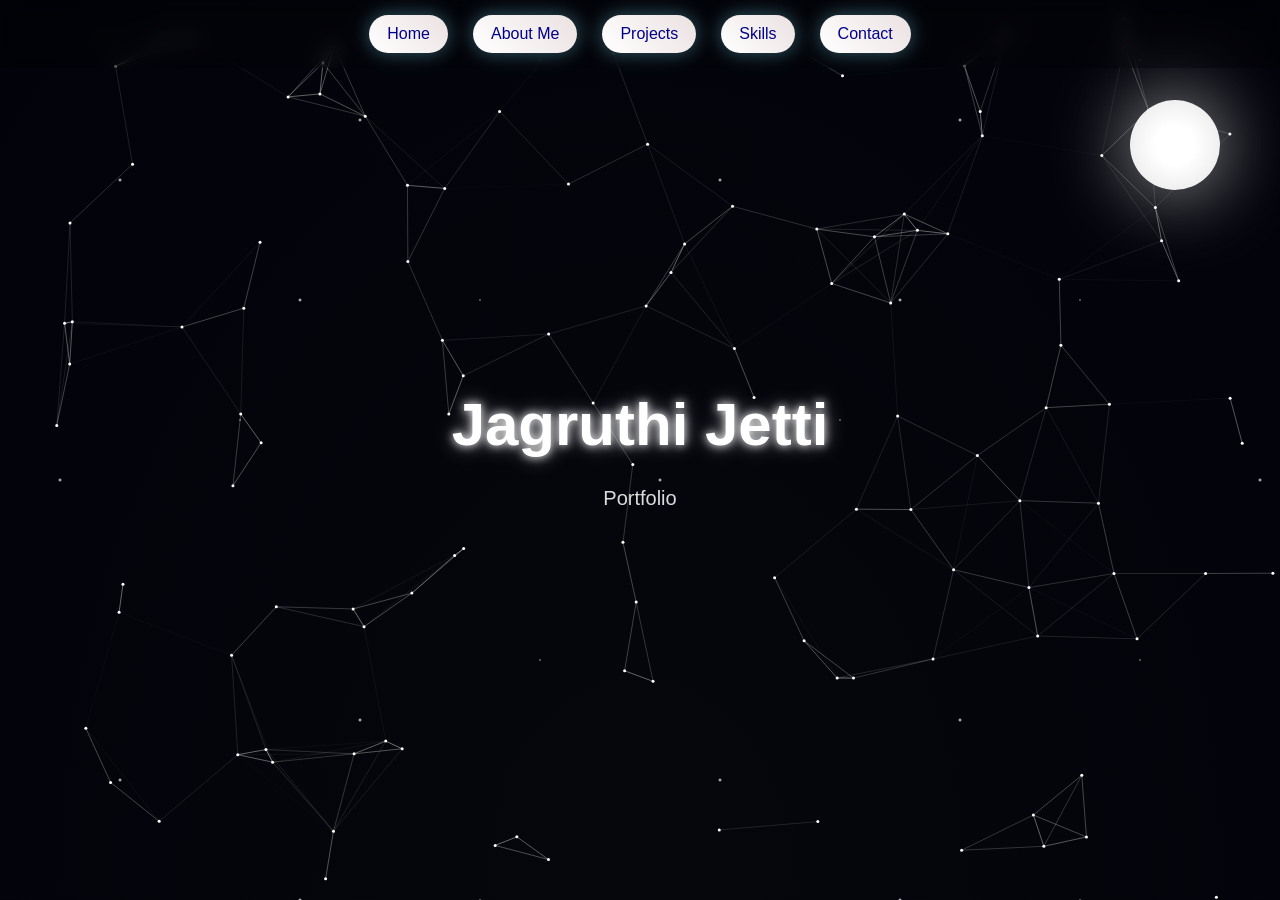
==== index.html @ 8ce063e5 "Update index.html" ====
<!DOCTYPE html>
<html>
<head>
    <title>Portfolio</title>
    <link rel="stylesheet" href="style.css">
</head>

<body>
    <div class="cursor"></div>
    <div class="star-cursor"></div>
    <div class="star-glow"></div>
    <div class="moon"></div>
    <div class="stars"></div>
    <canvas id="constellation"></canvas>

<nav>
    <ul>
        <li><a href="index.html" class="magnetic">Home</a></li>
        <li><a href="aboutme.html" class="magnetic">About Me</a></li>
        <li><a href="projects.html" class="magnetic">Projects</a></li>
        <li><a href="skills.html" class="magnetic">Skills</a></li>
        <li><a href="contact.html" class="magnetic">Contact</a></li>
    </ul>
</nav>
<section class="hero">
    <h1>Jagruthi Jetti</h1>
    <br>
    <p>Portfolio</p>
</section>
<script src="space.js"></script>
<script src="mediaqueries.js"></script>
</body>

</html>
---- style.css ----
*{
    margin:0;
    padding:0;
    box-sizing:border-box;
    font-family: 'Segoe UI', sans-serif;
    cursor:none;
}

body{
    color:white;
    background: radial-gradient(ellipse at bottom,#05070d 0%,#02030a 100%);
    overflow-x:hidden;
}
/* Hide default cursor */
body{
    cursor:none;
}
/* MAIN STAR */
.star-cursor{
    position:fixed;
    width:20px;
    height:20px;
    pointer-events:none;
    z-index:9999;
    background:linear-gradient(45deg,#ffffff,#9be7ff);

    clip-path:polygon(
        50% 0%,
        61% 35%,
        98% 35%,
        68% 57%,
        79% 91%,
        50% 70%,
        21% 91%,
        32% 57%,
        2% 35%,
        39% 35%
    );
    box-shadow:
        0 0 8px #9be7ff,
        0 0 20px #9be7ff,
        0 0 40px rgba(155,231,255,0.7);
    transform:translate(-50%,-50%);
    animation:twinkle 2s infinite alternate;
}
/* SOFT GLOW */
.star-glow{
    position:fixed;
    width:40px;
    height:40px;
    border-radius:50%;
    pointer-events:none;
    z-index:9998;
    background:radial-gradient(circle,rgba(155,231,255,0.6),rgba(155,231,255,0.2),transparent);
    filter:blur(6px);
    transform:translate(-50%,-50%);
}
/* TWINKLE */
@keyframes twinkle{
    0%{
        transform:translate(-50%,-50%) scale(1) rotate(0deg);
    }
    100%{
        transform:translate(-50%,-50%) scale(1.2) rotate(20deg);
    }
}
/* NAVBAR */
nav{
    display:flex;
    justify-content:space-between;
    align-items:center;
    padding:20px 8%;
    position:fixed;
    width:100%;
    top:0;
    background:rgba(0,0,0,0.25);
    backdrop-filter:blur(10px);
    z-index:10;
}

.logo{
    font-size:22px;
    color:#8edbff;
    letter-spacing:2px;
}

nav ul{
    display:flex;
    gap:40px;
    list-style:none;
}
nav li{
    list-style:none;
}
nav a{
    color:white;
    text-decoration:none;
    transition:0.4s;
}
nav a:hover{
    color:#8edbff;
    text-shadow:0 0 15px #8edbff;
}
/* HERO */
.hero{
    height:100vh;
    display:flex;
    flex-direction:column;
    justify-content:center;
    align-items:center;
    text-align:center;
}
.hero h1{
    font-size:60px;
    text-shadow:0 0 20px #8edbff;
}
.hero p{
    margin-top:10px;
    color:#ccc;
}
/* SPACE CARDS */
.card{
    background:rgba(255,255,255,0.03);
    border:1px solid rgba(255,255,255,0.08);
    padding:25px;
    margin:20px;
    border-radius:14px;
    backdrop-filter:blur(10px);
    box-shadow:
        0 0 20px rgba(255,255,255,0.04),inset 0 0 25px rgba(255,255,255,0.03);
    transition:0.4s;
    color:#e6e6e6;
}
/* hover */
.card:hover{
    transform:translateY(-6px);
    box-shadow:0 0 35px rgba(255,255,255,0.12);
}
/* SECTIONS */
.section{
    padding:120px 10%;
    text-align:center;
}

.section h2{
    font-size:40px;
    margin-bottom:40px;
    color:#9be7ff;
}
/* MOON */
.moon{
    position:fixed;
    right:120px;
    top:200px;
    width:140px;
    height:140px;
    background:radial-gradient(circle,#fff 30%,#e4e4e4);
    border-radius:50%;
    box-shadow:0 0 80px rgba(255,255,255,0.7);
    z-index:-1;
}
/* SHOOTING STAR */
.shooting-star{
    position:fixed;
    top:0;
    left:50%;
    width:3px;
    height:3px;
    background:white;
    box-shadow:0 0 10px white,0 0 20px white;
    animation:shoot 6s linear infinite;
}
@keyframes shoot{
0%{
    transform:translate(0,0) rotate(45deg);
    opacity:1;
}
100%{
    transform:translate(-1200px,700px) rotate(45deg);
    opacity:0;
}
}
/* SCROLL ANIMATION */
.hidden{
    opacity:0;
    transform:translateY(50px);
    transition:all 1s;
}
.show{
    opacity:1;
    transform:translateY(0);
}
/* MOBILE */
@media(max-width:768px){

.hero h1{
font-size:38px;
}

nav ul{
gap:15px;
font-size:14px;
}

.section{
padding:100px 6%;
}

.moon{
width:90px;
height:90px;
}

}
/* SPACESHIP */

.spaceship{
position:fixed;
width:60px;
top:40%;
left:-100px;
z-index:-1;
animation:flyShip 30s linear infinite;
opacity:0.8;
}

@keyframes flyShip{

0%{
transform:translateX(0) rotate(10deg);
}

100%{
transform:translateX(120vw) rotate(10deg);
}

}
/* MAGNETIC BUTTON */

.magnetic{

display:inline-block;
padding:14px 28px;
border-radius:30px;
background:linear-gradient(45deg,white,rgb(235, 225, 225));
color:darkblue;
text-decoration:none;
transition:transform 0.2s ease;
box-shadow:0 0 20px rgba(125,226,255,0.4);
margin-left: 0px;

}
/* CURSOR STAR TRAIL */

.cursor-star{

position:fixed;

width:6px;
height:6px;

background:white;

clip-path:polygon(
50% 0%,
61% 35%,
98% 35%,
68% 57%,
79% 91%,
50% 70%,
21% 91%,
32% 57%,
2% 35%,
39% 35%
);

pointer-events:none;

z-index:9997;

animation:starFade 0.6s linear forwards;

}

@keyframes starFade{

0%{
opacity:1;
transform:scale(1);
}

100%{
opacity:0;
transform:scale(0.2);
}

}
/* METEOR */

.meteor{

position:fixed;

width:3px;
height:3px;

background:white;

border-radius:50%;

box-shadow:
0 0 8px white,
0 0 20px white,
0 0 40px white;

pointer-events:none;

z-index:-1;

animation:meteorFall linear forwards;

}

/* tail */

.meteor::after{

content:"";

position:absolute;

top:0;
left:0;

width:150px;
height:2px;

background:linear-gradient(
90deg,
white,
rgba(255,255,255,0)
);

transform:translateX(-150px);

}

@keyframes meteorFall{

0%{
transform:translate(0,0) rotate(45deg);
opacity:1;
}

100%{
transform:translate(-1000px,600px) rotate(45deg);
opacity:0;
}

}
/* HERO TEXT */

.hero h1{

font-size:60px;

transition:transform 0.4s ease, text-shadow 0.4s ease;

text-shadow:
0 0 10px white,
0 0 20px rgba(255,255,255,0.5);

}

/* HOVER EFFECT */

.hero h1:hover{

transform:scale(1.15);

text-shadow:
0 0 20px white,
0 0 40px white,
0 0 80px rgba(255,255,255,0.7);

}

/* subtitle */

.hero p{

font-size:20px;

color:#dcdcdc;

transition:transform 0.3s ease;

}

.hero p:hover{

transform:scale(1.1);

}
/* HERO TITLE */

.space-title{

font-size:60px;
letter-spacing:6px;
position:relative;
z-index:2;

}

/* LETTER STYLE */

.space-title span{

display:inline-block;
transition:transform 0.3s ease;

}

/* HOVER */

.space-title span:hover{

transform:scale(1.4) translateY(-6px);

}

/* EMITTED STAR */

.letter-star{

position:absolute;

width:4px;
height:4px;

background:white;

border-radius:50%;

box-shadow:
0 0 6px white,
0 0 12px white;

pointer-events:none;

animation:starBurst 0.8s linear forwards;

}

/* star animation */

@keyframes starBurst{

0%{
opacity:1;
transform:translate(0,0) scale(1);
}

100%{
opacity:0;
transform:translate(var(--x),var(--y)) scale(0.3);
}

}

/* CONSTELLATION CANVAS */

#constellation{

position:fixed;

top:0;
left:0;

width:100%;
height:100%;

pointer-events:none;

z-index:-2;

}
a{
    text-decoration: none;
    color: white;/* base text color */
    transition: transform 0.4s ease, text-shadow 0.4s ease;
}
a:hover{
    transform: scale(1.2); /* enlarges text */
  text-shadow:
    0 0 10px white,
    0 0 20px white,
    0 0 30px white,
    0 0 40px white;
}
/* --- Glow effect while typing --- */
form {
    display: inline-block;
    text-align: left;
    max-width: 500px;
    width: 100%;
}

form label {
    color: #ffffff;
    font-size: 16px;
}

form input, form textarea {
    width: 100%;
    padding: 12px;
    margin-bottom: 20px;
    border-radius: 10px;
    border: 1px solid rgba(255,255,255,0.2);
    background: rgba(0,0,0,0.8);
    color: #ffffff;
    font-size: 16px;
    backdrop-filter: blur(5px);
    transition: transform 0.3s ease, box-shadow 0.3s ease;
}
form input:focus, form textarea:focus {
    outline: none;
    transform: scale(1.02);
    box-shadow: 0 0 15px rgba(255,255,255,0.5);
}

/* Cursor Star Trail (tiny stars) */
.input-star {
    position: fixed;
    width: 6px;
    height: 6px;
    background: white;
    border-radius: 50%;
    pointer-events: none;
    z-index: 9999;
    animation:inputStarFade 0.6s linear forwards;
}

@keyframes inputStarFade {
    0% {
        opacity: 1;
        transform: scale(1) translate(0,0);
    }
    100% {
        opacity: 0;
        transform: scale(0.2) translate(var(--x), var(--y));
    }
}
.submit
{
    padding-left: 15px;
    padding-right:15px;
    background-color: black;
    color: white;
    align-items: center;
    border-radius: 5px;
    border: 0.2px solid #ffffff;
}
/* STAR FIELD */

.stars{
    position:fixed; 
    top:0;
    left:0;
    width:100%;
    height:100%;
    background:
    radial-gradient(2px 2px at 20% 30%, white, transparent),
    radial-gradient(1px 1px at 40% 70%, white, transparent),
    radial-gradient(2px 2px at 60% 20%, white, transparent),
    radial-gradient(1px 1px at 80% 50%, white, transparent),
    radial-gradient(2px 2px at 10% 80%, white, transparent),
    radial-gradient(1px 1px at 90% 10%, white, transparent),
    radial-gradient(2px 2px at 50% 50%, white, transparent);
    background-size:600px 600px;
    animation:starMove 200s linear infinite;
    z-index:-2;
}
@keyframes starMove{
    from{transform:translateY(0);}
    to{transform:translateY(-2000px);}
}
.stats-container{
display:flex;
justify-content:center;
gap:40px;
margin-top:50px;
flex-wrap:wrap;
z-index:6;
position:relative;
max-width:900px;
margin:50px auto
}

.glass-card{
width:200px;
padding:25px;
text-align:center;
background:rgba(255,255,255,0.12);
border-radius:20px;
backdrop-filter:blur(12px);
-webkit-backdrop-filter:blur(12px);
border:1px solid rgba(255,255,255,0.25);
box-shadow:0 8px 32px rgba(0,0,0,0.3);
color:white;
transition:0.3s;
}

.glass-card:hover{
transform:translateY(-8px);
box-shadow:0 15px 40px rgba(0,0,0,0.5);
}

.glass-card h3{
font-size:32px;
margin:0;
}

.glass-card p{
margin-top:8px;
font-size:15px;
color:#ddd;
}
.section{
position:relative;
z-index:5;
}
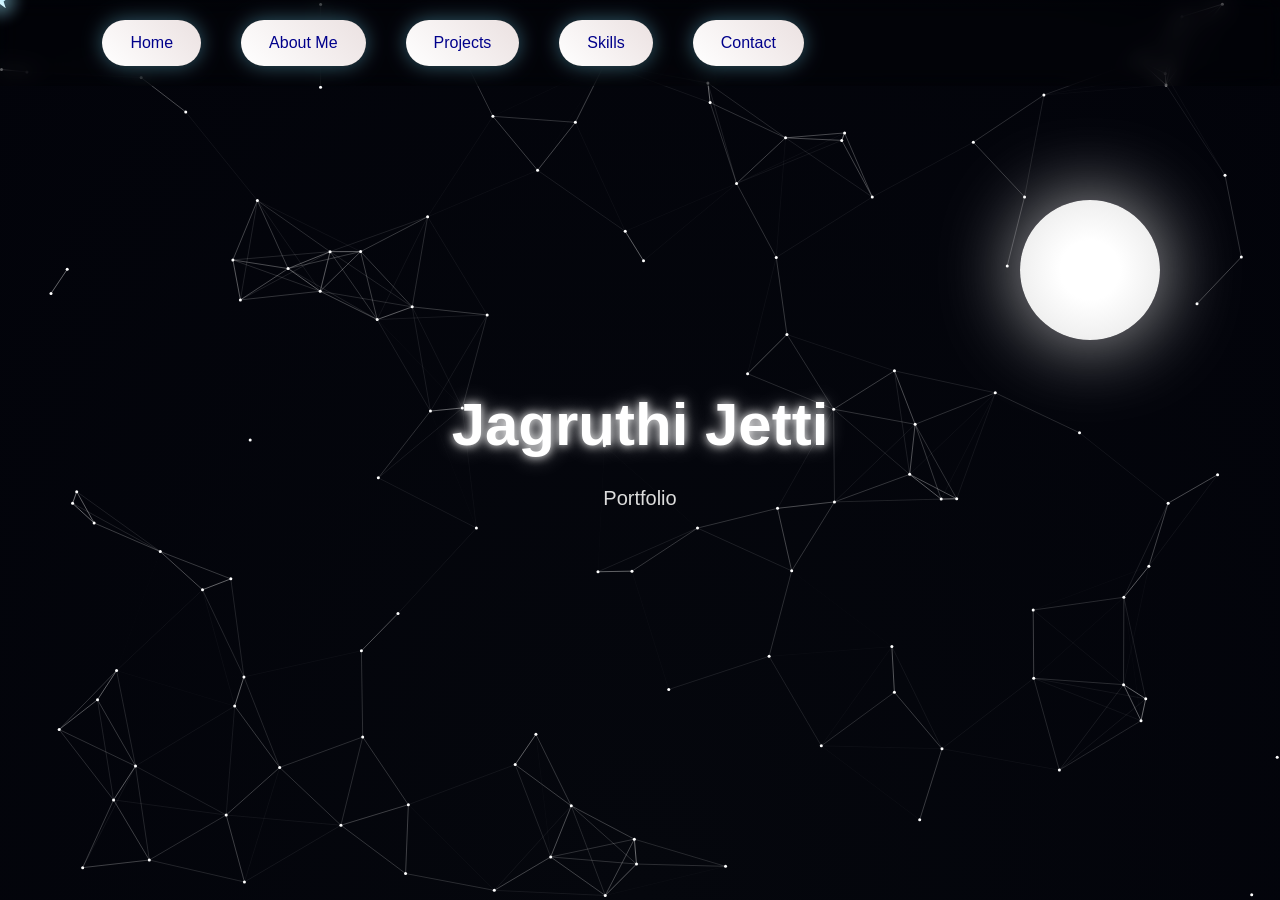
==== commit b42f7cf6: "Update index.html" ====
--- a/index.html
+++ b/index.html
@@ -10,7 +10,6 @@
     <div class="star-cursor"></div>
     <div class="star-glow"></div>
     <div class="moon"></div>
-    <div class="stars"></div>
     <canvas id="constellation"></canvas>
 
 <nav>
@@ -28,7 +27,7 @@
     <p>Portfolio</p>
 </section>
 <script src="space.js"></script>
-<script src="mediaqueries.js"></script>
 </body>
 
 </html>
+
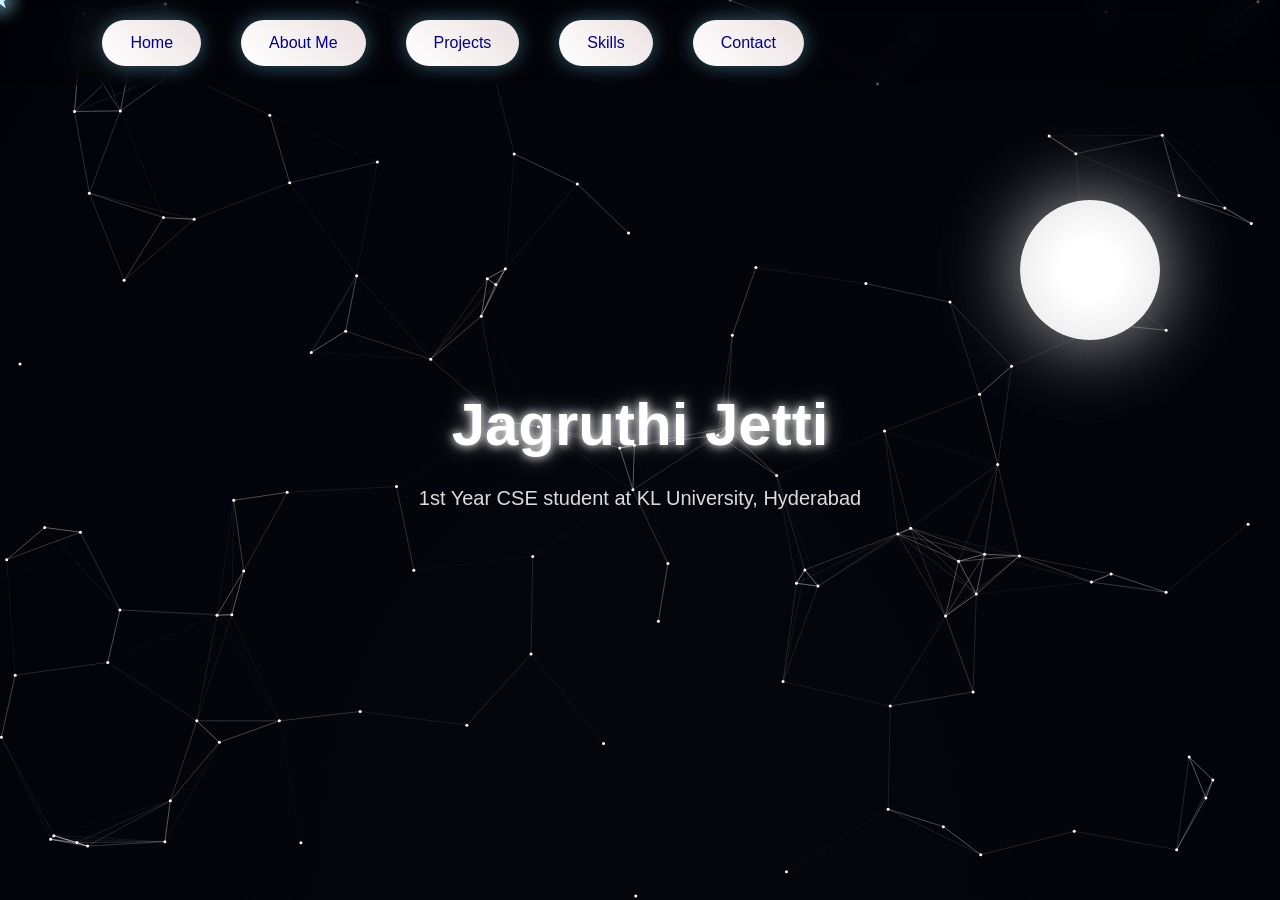
==== commit 5cd2d8ac: "Update index.html" ====
--- a/index.html
+++ b/index.html
@@ -24,10 +24,11 @@
 <section class="hero">
     <h1>Jagruthi Jetti</h1>
     <br>
-    <p>Portfolio</p>
+    <p>1st Year CSE student at KL University, Hyderabad</p>
 </section>
 <script src="space.js"></script>
 </body>
 
 </html>
 
+
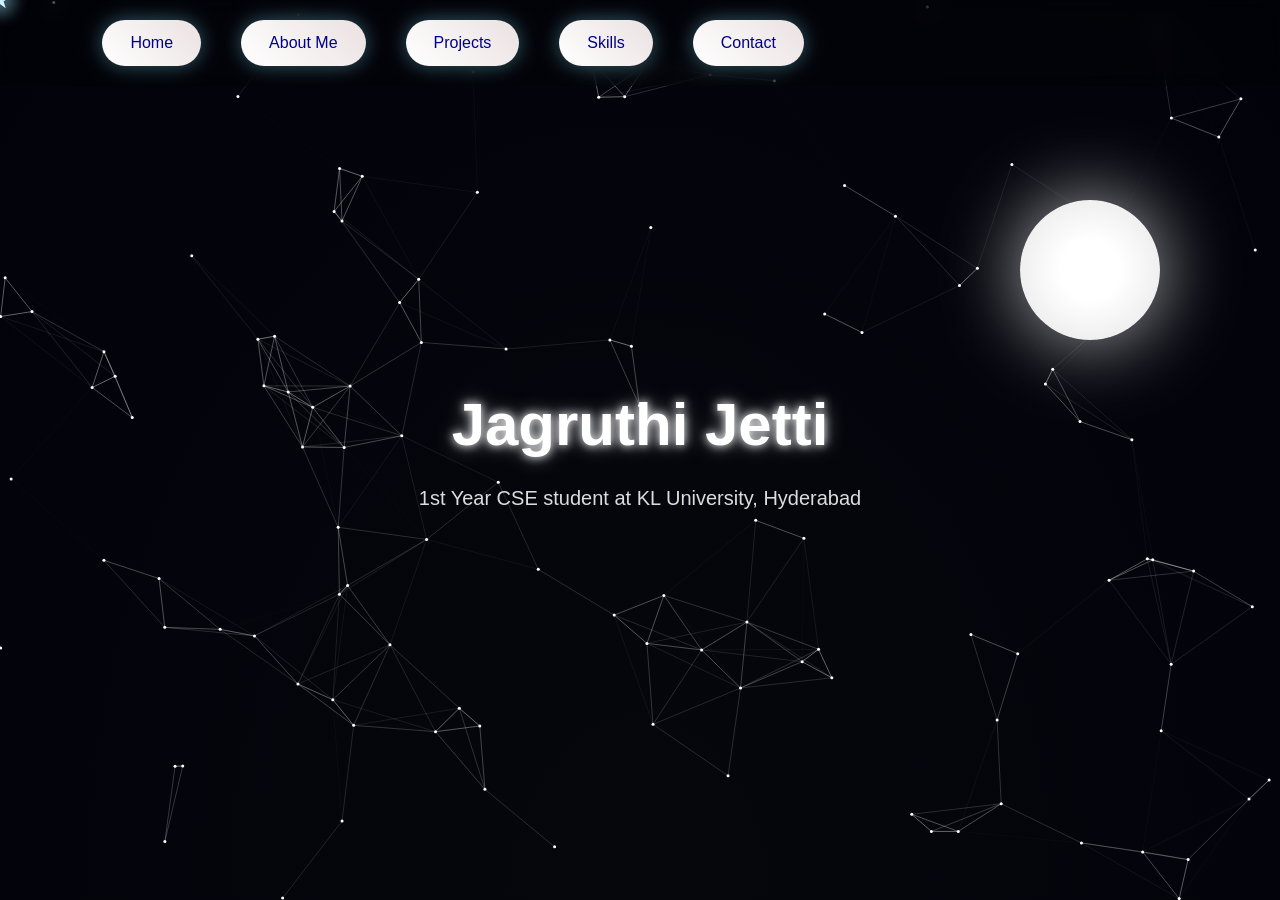
==== commit b7edb971: "Update index.html" ====
--- a/index.html
+++ b/index.html
@@ -28,7 +28,7 @@
 </section>
 <script src="space.js"></script>
 </body>
-
 </html>
 
 
+
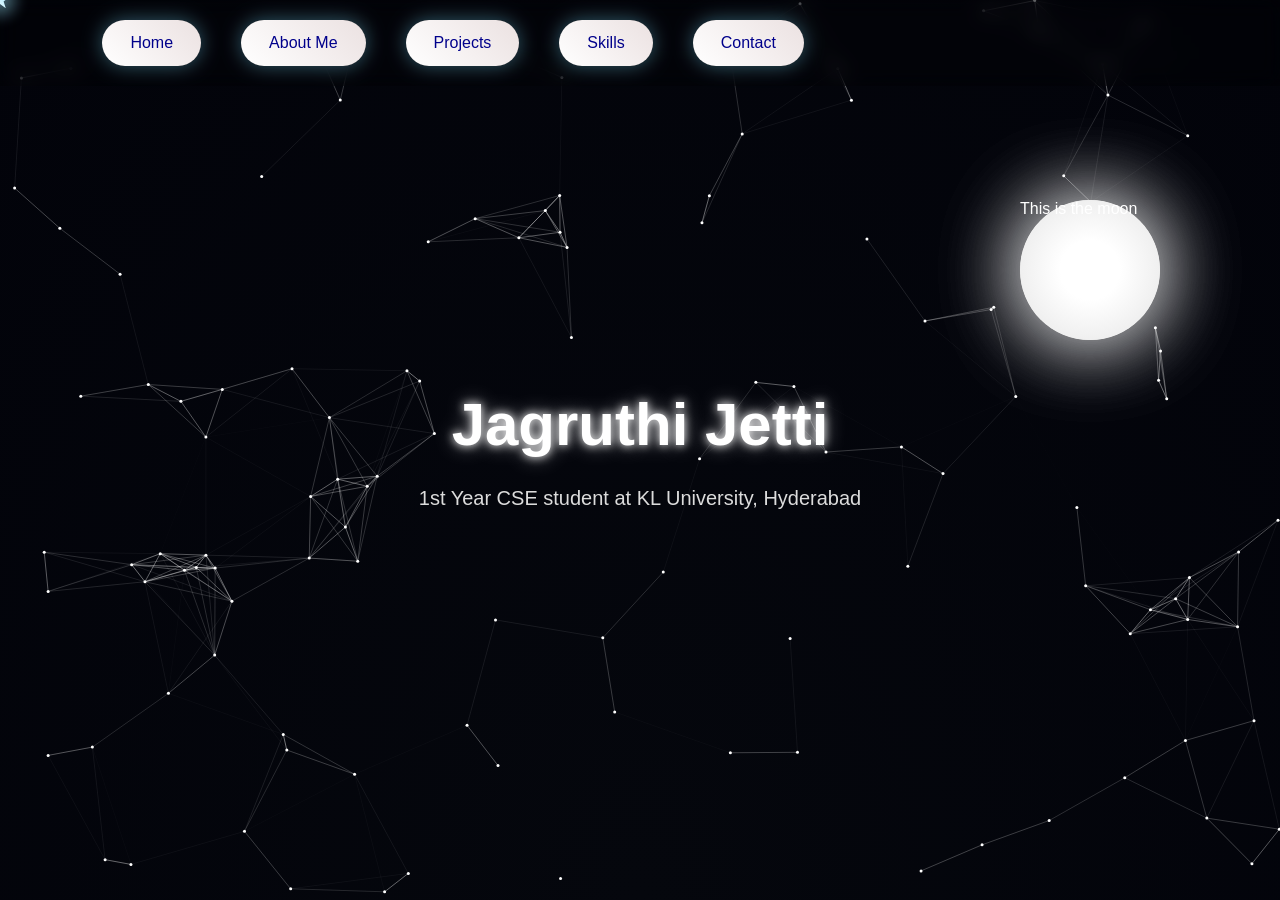
==== commit a0597430: "Update index.html" ====
--- a/index.html
+++ b/index.html
@@ -12,6 +12,7 @@
     <div class="moon"></div>
     <canvas id="constellation"></canvas>
 
+    <div class="moon">This is the moon</div>
 <nav>
     <ul>
         <li><a href="index.html" class="magnetic">Home</a></li>
@@ -32,3 +33,4 @@
 
 
 
+
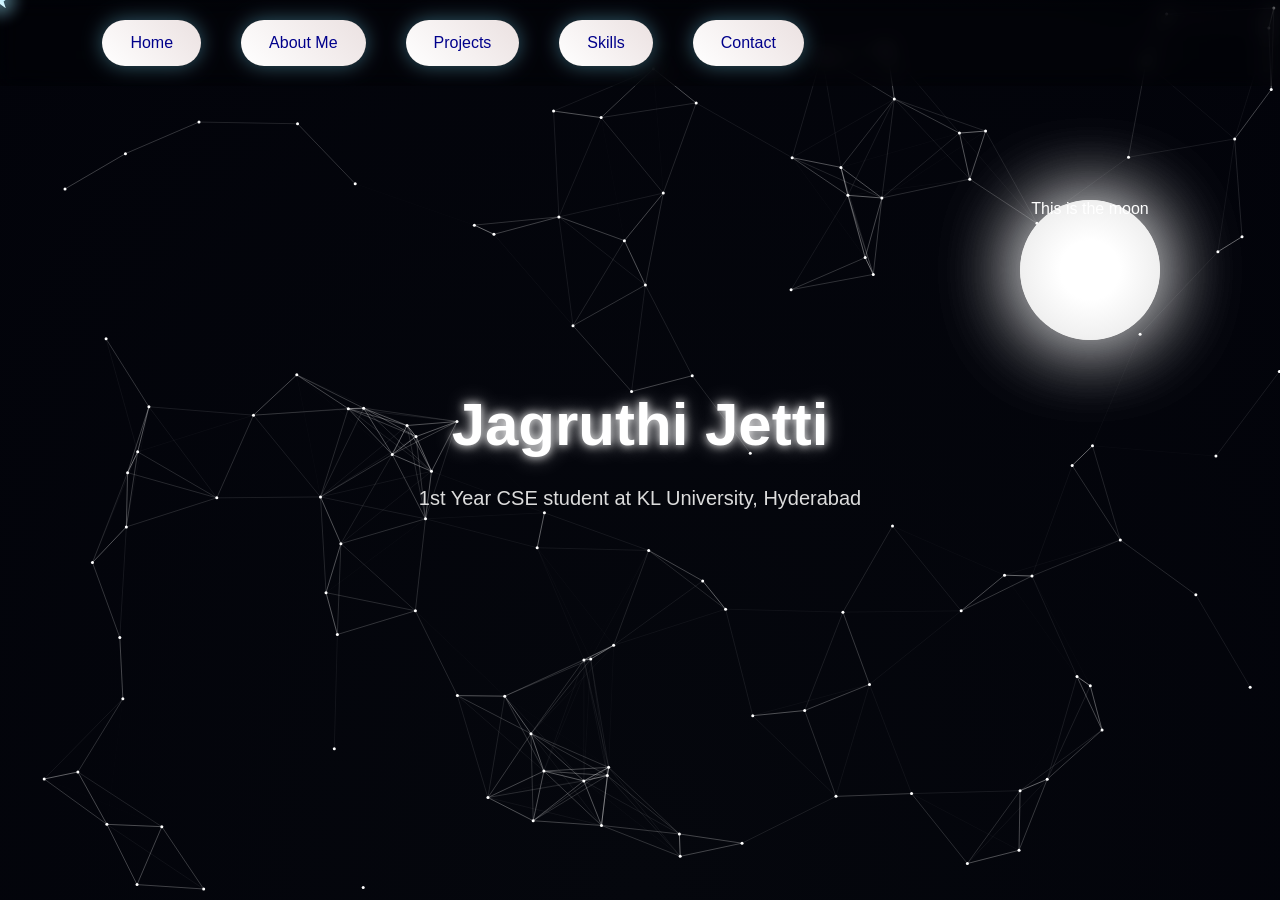
==== commit 222832e7: "Update index.html" ====
--- a/index.html
+++ b/index.html
@@ -12,7 +12,6 @@
     <div class="moon"></div>
     <canvas id="constellation"></canvas>
 
-    <div class="moon">This is the moon</div>
 <nav>
     <ul>
         <li><a href="index.html" class="magnetic">Home</a></li>
@@ -26,6 +25,8 @@
     <h1>Jagruthi Jetti</h1>
     <br>
     <p>1st Year CSE student at KL University, Hyderabad</p>
+    
+    <div class="moon">This is the moon</div>
 </section>
 <script src="space.js"></script>
 </body>
@@ -34,3 +35,4 @@
 
 
 
+
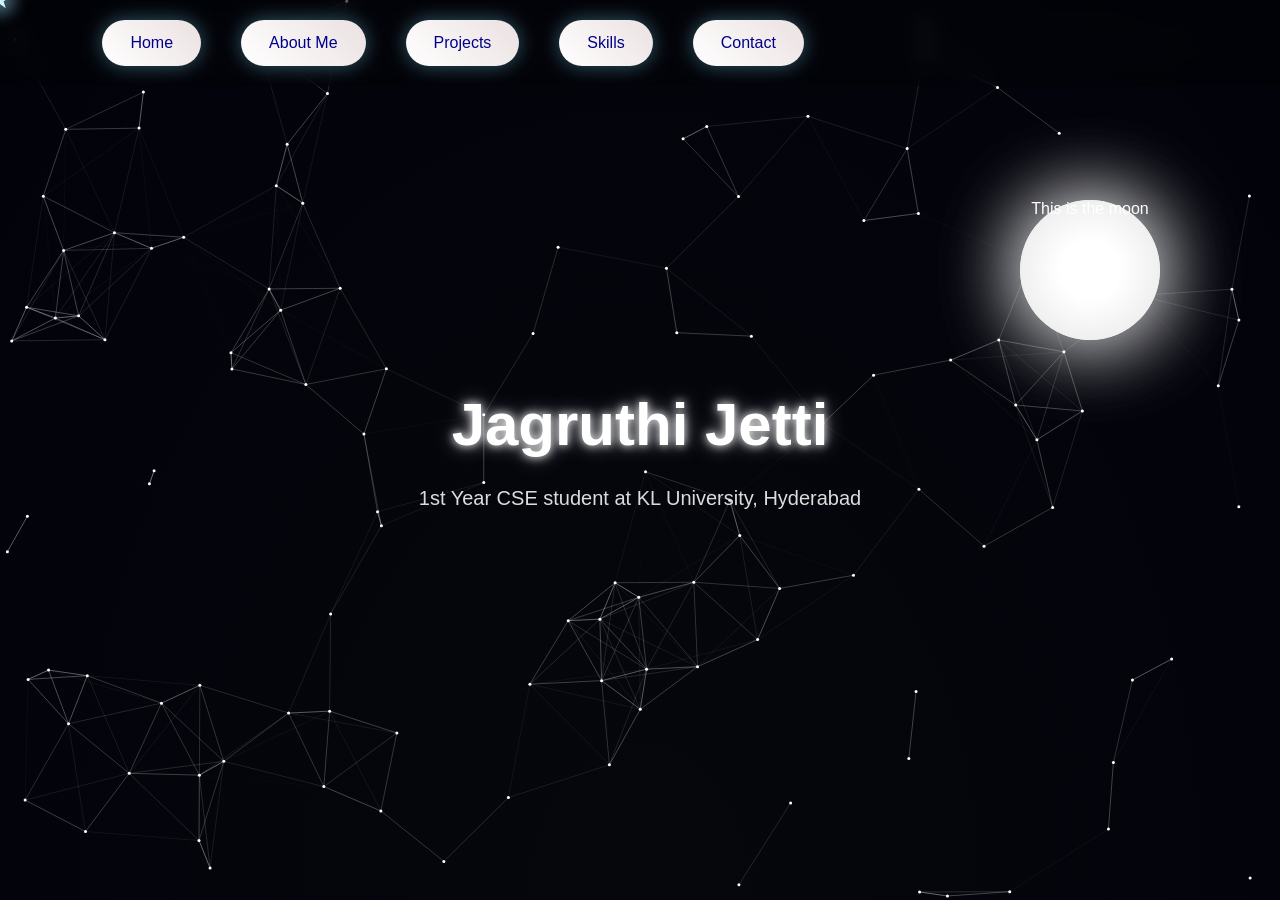
==== commit 5d767982: "Update index.html" ====
--- a/index.html
+++ b/index.html
@@ -26,7 +26,7 @@
     <br>
     <p>1st Year CSE student at KL University, Hyderabad</p>
     
-    <div class="moon">This is the moon</div>
+    <div class="moon-two">This is the moon</div>
 </section>
 <script src="space.js"></script>
 </body>
@@ -36,3 +36,4 @@
 
 
 
+
--- a/style.css
+++ b/style.css
@@ -631,8 +631,20 @@
 position:relative;
 z-index:5;
 }
-
-
-
-
-
+.moon-two{
+    position:fixed;
+    right:120px;
+    top:200px;
+    width:140px;
+    height:140px;
+    background:radial-gradient(circle,#fff 30%,#e4e4e4);
+    border-radius:50%;
+    box-shadow:0 0 80px rgba(255,255,255,0.7);
+    z-index:-1;
+}
+
+
+
+
+
+
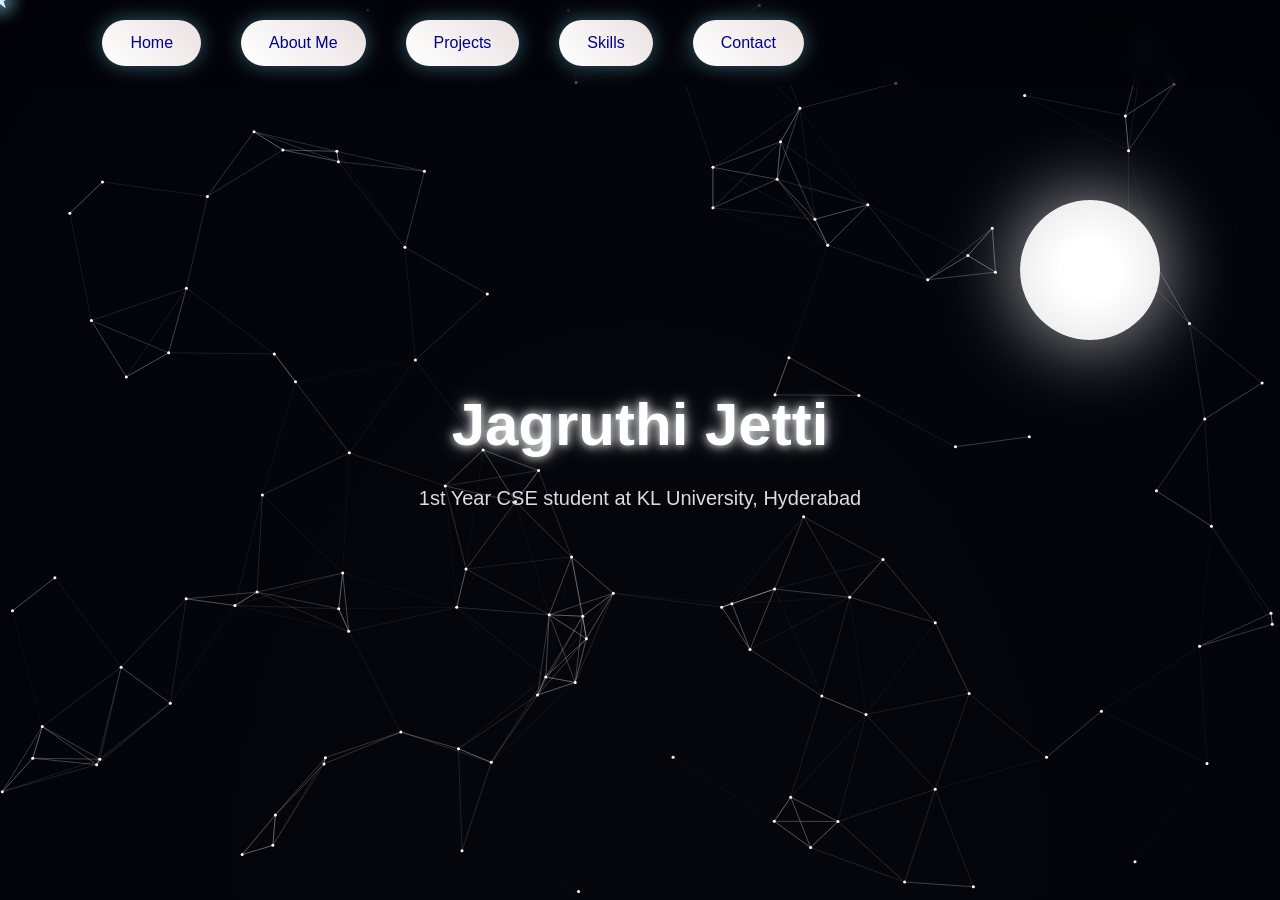
==== commit fd9d445a: "Update index.html" ====
--- a/index.html
+++ b/index.html
@@ -26,7 +26,6 @@
     <br>
     <p>1st Year CSE student at KL University, Hyderabad</p>
     
-    <div class="moon-two">This is the moon</div>
 </section>
 <script src="space.js"></script>
 </body>
--- a/style.css
+++ b/style.css
@@ -631,20 +631,9 @@
 position:relative;
 z-index:5;
 }
-.moon-two{
-    position:fixed;
-    right:120px;
-    top:200px;
-    width:140px;
-    height:140px;
-    background:radial-gradient(circle,#fff 30%,#e4e4e4);
-    border-radius:50%;
-    box-shadow:0 0 80px rgba(255,255,255,0.7);
-    z-index:-1;
-}
-
-
-
-
-
-
+
+
+
+
+
+
